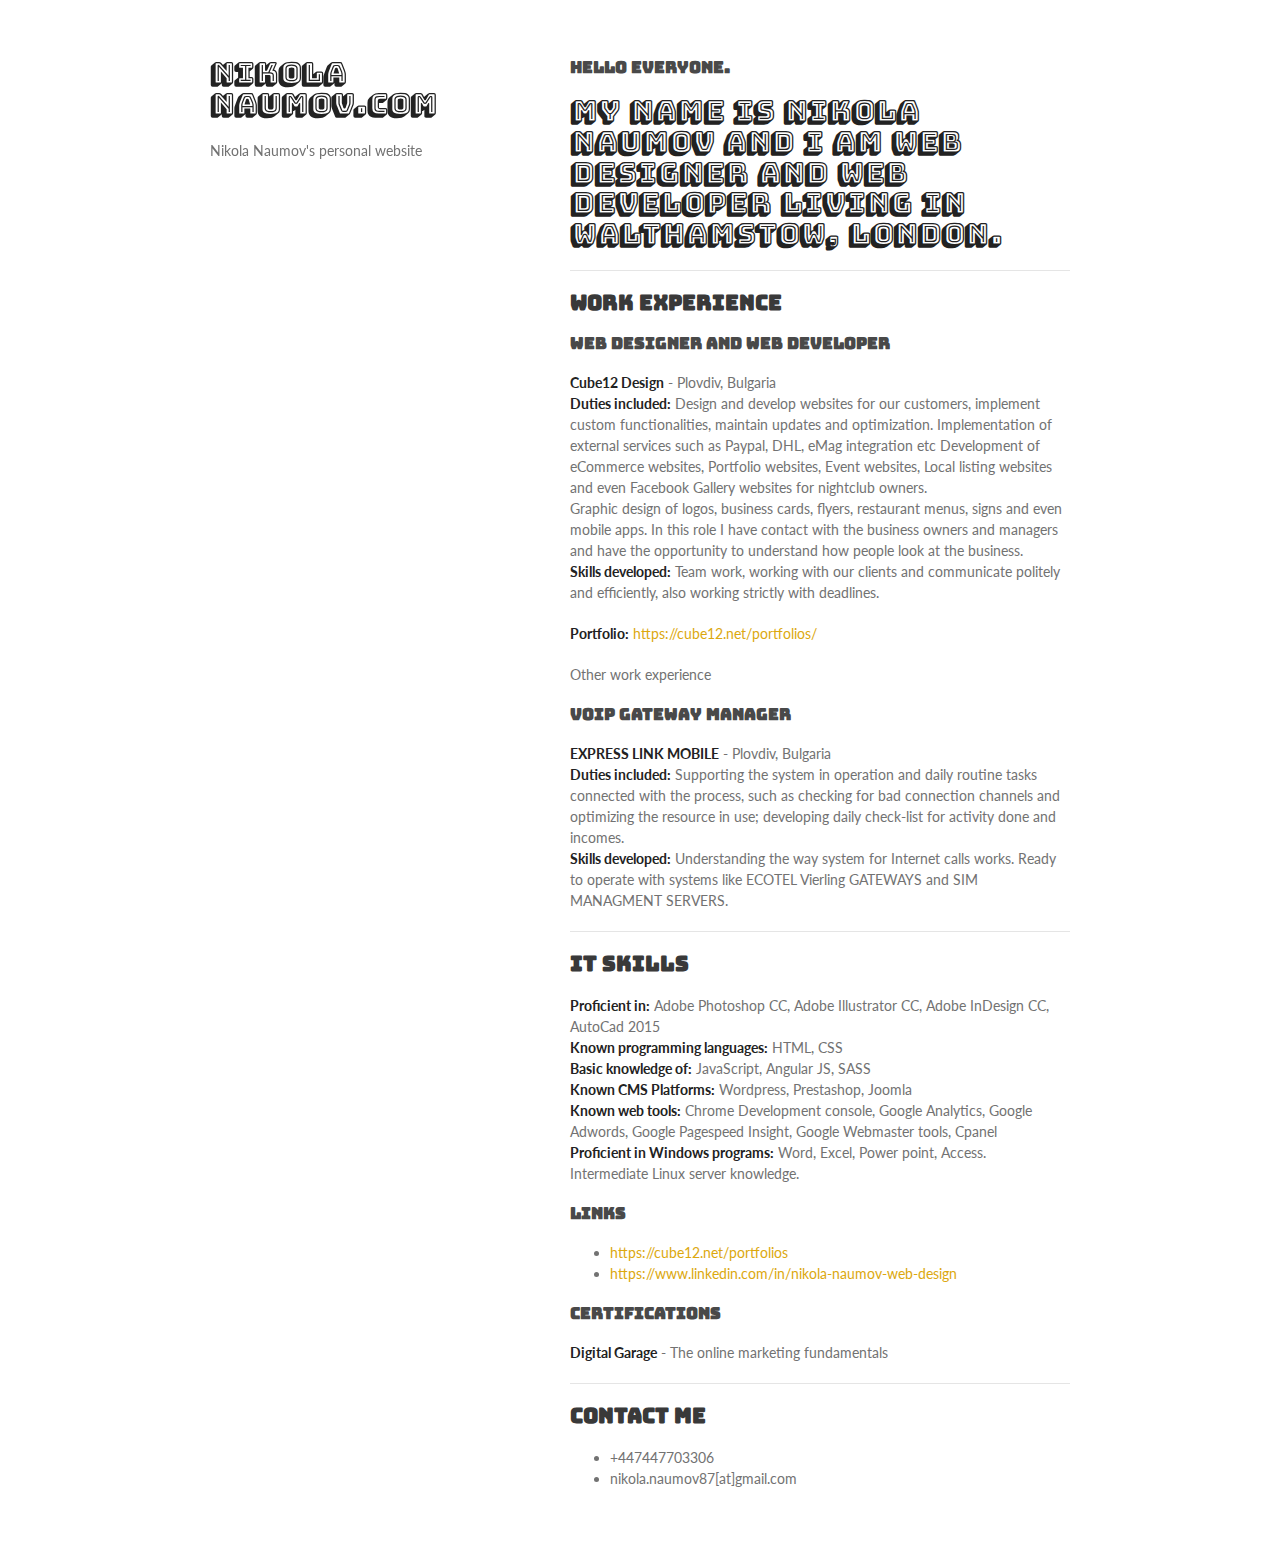
==== index.html @ 21b741aa "Update index.html" ====
<!doctype html>
<html>
  <head>
    <meta charset="utf-8">
    <meta http-equiv="X-UA-Compatible" content="chrome=1">
    <title>Nikola Naumov.com by bat6oko</title>

    <link rel="stylesheet" href="stylesheets/styles.css">
    <link rel="stylesheet" href="stylesheets/github-light.css">
    <meta name="viewport" content="width=device-width">
    <meta name="theme-color" content="#202020">
    
    <!--[if lt IE 9]>
    <script src="//html5shiv.googlecode.com/svn/trunk/html5.js"></script>
    <![endif]-->
  </head>
 <script src="//threejs.org/build/three.min.js"></script>

<?php include_once("php/analytics.php") ?>
  <body>
    <div class="wrapper">
      <header>
        <h1>Nikola Naumov.com</h1>
        <p>Nikola Naumov&#39;s personal website</p>

       
      </header>
      <section>
        <h3>
<a id="hello-everyone" class="anchor" href="#hello-everyone" aria-hidden="true"><span aria-hidden="true" class="octicon octicon-link"></span></a>Hello everyone.</h3>

<h1>
<a id="my-name-is-nikola-naumov-and-i-am-web-designer-and-web-developer-living-in-walthamstow-london" class="anchor" href="#my-name-is-nikola-naumov-and-i-am-web-designer-and-web-developer-living-in-walthamstow-london" aria-hidden="true"><span aria-hidden="true" class="octicon octicon-link"></span></a>My name is Nikola Naumov and i am Web Designer and Web Developer living in Walthamstow, London.</h1>

<h2>
  <hr>

<a id="work-experience" class="anchor" href="#work-experience" aria-hidden="true"><span aria-hidden="true" class="octicon octicon-link"></span></a>WORK EXPERIENCE</h2>

<h3>
<a id="web-designer-and-web-developer" class="anchor" href="#web-designer-and-web-developer" aria-hidden="true"><span aria-hidden="true" class="octicon octicon-link"></span></a>Web designer and web developer</h3>

<p><strong>Cube12 Design</strong> - Plovdiv, Bulgaria<br>
<strong>Duties included:</strong> Design and develop websites for our customers, implement custom functionalities, maintain updates and optimization. Implementation of external services such as Paypal, DHL, eMag integration etc Development of eCommerce websites, Portfolio websites, Event websites, Local listing websites and even Facebook Gallery websites for nightclub owners.<br>
Graphic design of logos, business cards, flyers, restaurant menus, signs and even mobile apps.
In this role I have contact with the business owners and managers and have the opportunity to understand how people look at the business.<br>
<strong>Skills developed:</strong> Team work, working with our clients and communicate politely and efficiently, also working strictly with deadlines.  </p>

<p><strong>Portfolio:</strong> <a href="https://cube12.net/portfolios/">https://cube12.net/portfolios/</a></p>


<p>Other work experience</p>

<h3>
<a id="voip-gateway-manager" class="anchor" href="#voip-gateway-manager" aria-hidden="true"><span aria-hidden="true" class="octicon octicon-link"></span></a>VOIP gateway manager</h3>

<p><strong>EXPRESS LINK MOBILE</strong> - Plovdiv, Bulgaria<br>
<strong>Duties included:</strong> Supporting the system in operation and daily routine tasks connected with the process, such as checking for bad connection channels and optimizing the resource in use; developing daily check-list for activity done and incomes.<br>
<strong>Skills developed:</strong> Understanding the way system for Internet calls works. Ready to operate with systems like ECOTEL Vierling GATEWAYS and SIM MANAGMENT SERVERS.  </p>

<hr>

<h2>
<a id="it-skills" class="anchor" href="#it-skills" aria-hidden="true"><span aria-hidden="true" class="octicon octicon-link"></span></a>IT SKILLS</h2>

<p><strong>Proficient in:</strong> Adobe Photoshop CC, Adobe Illustrator CC, Adobe InDesign CC, AutoCad 2015<br>
<strong>Known programming languages:</strong> HTML, CSS<br>
<strong>Basic knowledge of:</strong> JavaScript, Angular JS, SASS<br>
<strong>Known CMS Platforms:</strong> Wordpress, Prestashop, Joomla<br>
<strong>Known web tools:</strong> Chrome Development console, Google Analytics, Google Adwords, Google Pagespeed Insight, Google Webmaster tools, Cpanel<br>
<strong>Proficient in Windows programs:</strong> Word, Excel, Power point, Access.<br>
Intermediate Linux server knowledge.</p>

<h3>
<a id="links" class="anchor" href="#links" aria-hidden="true"><span aria-hidden="true" class="octicon octicon-link"></span></a>LINKS</h3>

<ul>
<li><a href="https://cube12.net/portfolios">https://cube12.net/portfolios</a></li>
<li><a href="https://www.linkedin.com/in/nikola-naumov-web-design">https://www.linkedin.com/in/nikola-naumov-web-design</a></li>
</ul>

<h3>
<a id="certifications" class="anchor" href="#certifications" aria-hidden="true"><span aria-hidden="true" class="octicon octicon-link"></span></a>CERTIFICATIONS</h3>

<p><strong>Digital Garage</strong> - The online marketing fundamentals</p>

<hr>

<h2>
<a id="contact-me" class="anchor" href="#contact-me" aria-hidden="true"><span aria-hidden="true" class="octicon octicon-link"></span></a>CONTACT ME</h2>

<ul>
<li>+447447703306</li>
<li>nikola.naumov87[at]gmail.com</li>
</ul>
      </section>
      <footer>
        
      </footer>
    </div>
      <script src="/javascripts/main.js"></script>
    <script src="javascripts/scale.fix.js"></script>
    
  </body>
</html>
---- stylesheets/styles.css ----
@import url('https://fonts.googleapis.com/css?family=Bungee+Inline|Bungee+Shade|Lato');

body {
  background-color: #fff;
  padding:50px;
  font: 14px/1.5 "Lato", "Helvetica Neue", Helvetica, Arial, sans-serif;
  color:#727272;
  font-weight:400;
}

h1, h2, h3, h4, h5, h6 {
  color:#222;
  margin:0 0 20px;
 font-family: 'Bungee Inline', cursive;
}

p, ul, ol, table, pre, dl {
  margin:0 0 20px;
}

h1, h2, h3 {
  line-height:1.1;
}

h1 {
  font-size:28px;
    font-family: 'Bungee Shade', cursive;
}

h2 {
  color:#393939;
}

h3, h4, h5, h6 {
  color:#494949;
}

a {
  color:#dca80e;
  text-decoration:none;
}

a:hover {
  color:#926f09;
}

a small {
  font-size:11px;
  color:#777;
  margin-top:-0.3em;
  display:block;
}

a:hover small {
  color:#777;
}

.wrapper {
  width:860px;
  margin:0 auto;
}

blockquote {
  border-left:1px solid #e5e5e5;
  margin:0;
  padding:0 0 0 20px;
  font-style:italic;
}

code, pre {
  font-family:Monaco, Bitstream Vera Sans Mono, Lucida Console, Terminal, Consolas, Liberation Mono, DejaVu Sans Mono, Courier New, monospace;
  color:#333;
  font-size:12px;
}

pre {
  padding:8px 15px;
  background: #f8f8f8;
  border-radius:5px;
  border:1px solid #e5e5e5;
  overflow-x: auto;
}

table {
  width:100%;
  border-collapse:collapse;
}

th, td {
  text-align:left;
  padding:5px 10px;
  border-bottom:1px solid #e5e5e5;
}

dt {
  color:#444;
  font-weight:700;
}

th {
  color:#444;
}

img {
  max-width:100%;
}

header {
  width:270px;
  float:left;
  position:fixed;
  -webkit-font-smoothing:subpixel-antialiased;
  z-index: 999;
}

header ul {
  list-style:none;
  height:40px;
  padding:0;
  background: #f4f4f4;
  border-radius:5px;
  border:1px solid #e0e0e0;
  width:270px;
}

header li {
  width:89px;
  float:left;
  border-right:1px solid #e0e0e0;
  height:40px;
}

header li:first-child a {
  border-radius:5px 0 0 5px;
}

header li:last-child a {
  border-radius:0 5px 5px 0;
}

header ul a {
  line-height:1;
  font-size:11px;
  color:#999;
  display:block;
  text-align:center;
  padding-top:6px;
  height:34px;
}

header ul a:hover {
  color:#999;
}

header ul a:active {
  background-color:#f0f0f0;
}

strong {
  color:#222;
  font-weight:700;
}

header ul li + li + li {
  border-right:none;
  width:89px;
}

header ul a strong {
  font-size:14px;
  display:block;
  color:#222;
}

section {
  width:500px;
  float:right;
  padding-bottom:50px;
    display: block;
    z-index: 999;
    position: relative;
}

small {
  font-size:11px;
}

hr {
  border:0;
  background:#e5e5e5;
  height:1px;
  margin:0 0 20px;
}

footer {
  width:270px;
  float:left;
  position:fixed;
  bottom:50px;
  -webkit-font-smoothing:subpixel-antialiased;
}

@media print, screen and (max-width: 960px) {

  div.wrapper {
    width:auto;
    margin:0;
  }

  header, section, footer {
    float:none;
    position:static;
    width:auto;
  }

  header {
    padding-right:320px;
  }

  section {
    border:1px solid #e5e5e5;
    border-width:1px 0;
    padding:20px 0;
    margin:0 0 20px;
  }

  header a small {
    display:inline;
  }

  header ul {
    position:absolute;
    right:50px;
    top:52px;
    display:none;
  }
  header p.view {
    display:none;
  }
}

@media print, screen and (max-width: 720px) {
  body {
    word-wrap:break-word;
  }

  header {
    padding:0;
  }

  header ul, header p.view {
    position:static;
  }

  pre, code {
    word-wrap:normal;
  }
}

@media print, screen and (max-width: 480px) {
  body {
    padding:15px;
  }

  header ul {
    width:99%;
  }

  header li, header ul li + li + li {
    width:33%;
  }
}

@media print {
  body {
    padding:0.4in;
    font-size:12pt;
    color:#444;
  }
}
---- stylesheets/github-light.css ----
/*
The MIT License (MIT)

Copyright (c) 2016 GitHub, Inc.

Permission is hereby granted, free of charge, to any person obtaining a copy
of this software and associated documentation files (the "Software"), to deal
in the Software without restriction, including without limitation the rights
to use, copy, modify, merge, publish, distribute, sublicense, and/or sell
copies of the Software, and to permit persons to whom the Software is
furnished to do so, subject to the following conditions:

The above copyright notice and this permission notice shall be included in all
copies or substantial portions of the Software.

THE SOFTWARE IS PROVIDED "AS IS", WITHOUT WARRANTY OF ANY KIND, EXPRESS OR
IMPLIED, INCLUDING BUT NOT LIMITED TO THE WARRANTIES OF MERCHANTABILITY,
FITNESS FOR A PARTICULAR PURPOSE AND NONINFRINGEMENT. IN NO EVENT SHALL THE
AUTHORS OR COPYRIGHT HOLDERS BE LIABLE FOR ANY CLAIM, DAMAGES OR OTHER
LIABILITY, WHETHER IN AN ACTION OF CONTRACT, TORT OR OTHERWISE, ARISING FROM,
OUT OF OR IN CONNECTION WITH THE SOFTWARE OR THE USE OR OTHER DEALINGS IN THE
SOFTWARE.

*/

.pl-c /* comment */ {
  color: #969896;
}

.pl-c1 /* constant, variable.other.constant, support, meta.property-name, support.constant, support.variable, meta.module-reference, markup.raw, meta.diff.header */,
.pl-s .pl-v /* string variable */ {
  color: #0086b3;
}

.pl-e /* entity */,
.pl-en /* entity.name */ {
  color: #795da3;
}

.pl-smi /* variable.parameter.function, storage.modifier.package, storage.modifier.import, storage.type.java, variable.other */,
.pl-s .pl-s1 /* string source */ {
  color: #333;
}

.pl-ent /* entity.name.tag */ {
  color: #63a35c;
}

.pl-k /* keyword, storage, storage.type */ {
  color: #a71d5d;
}

.pl-s /* string */,
.pl-pds /* punctuation.definition.string, string.regexp.character-class */,
.pl-s .pl-pse .pl-s1 /* string punctuation.section.embedded source */,
.pl-sr /* string.regexp */,
.pl-sr .pl-cce /* string.regexp constant.character.escape */,
.pl-sr .pl-sre /* string.regexp source.ruby.embedded */,
.pl-sr .pl-sra /* string.regexp string.regexp.arbitrary-repitition */ {
  color: #183691;
}

.pl-v /* variable */ {
  color: #ed6a43;
}

.pl-id /* invalid.deprecated */ {
  color: #b52a1d;
}

.pl-ii /* invalid.illegal */ {
  color: #f8f8f8;
  background-color: #b52a1d;
}

.pl-sr .pl-cce /* string.regexp constant.character.escape */ {
  font-weight: bold;
  color: #63a35c;
}

.pl-ml /* markup.list */ {
  color: #693a17;
}

.pl-mh /* markup.heading */,
.pl-mh .pl-en /* markup.heading entity.name */,
.pl-ms /* meta.separator */ {
  font-weight: bold;
  color: #1d3e81;
}

.pl-mq /* markup.quote */ {
  color: #008080;
}

.pl-mi /* markup.italic */ {
  font-style: italic;
  color: #333;
}

.pl-mb /* markup.bold */ {
  font-weight: bold;
  color: #333;
}

.pl-md /* markup.deleted, meta.diff.header.from-file */ {
  color: #bd2c00;
  background-color: #ffecec;
}

.pl-mi1 /* markup.inserted, meta.diff.header.to-file */ {
  color: #55a532;
  background-color: #eaffea;
}

.pl-mdr /* meta.diff.range */ {
  font-weight: bold;
  color: #795da3;
}

.pl-mo /* meta.output */ {
  color: #1d3e81;
}
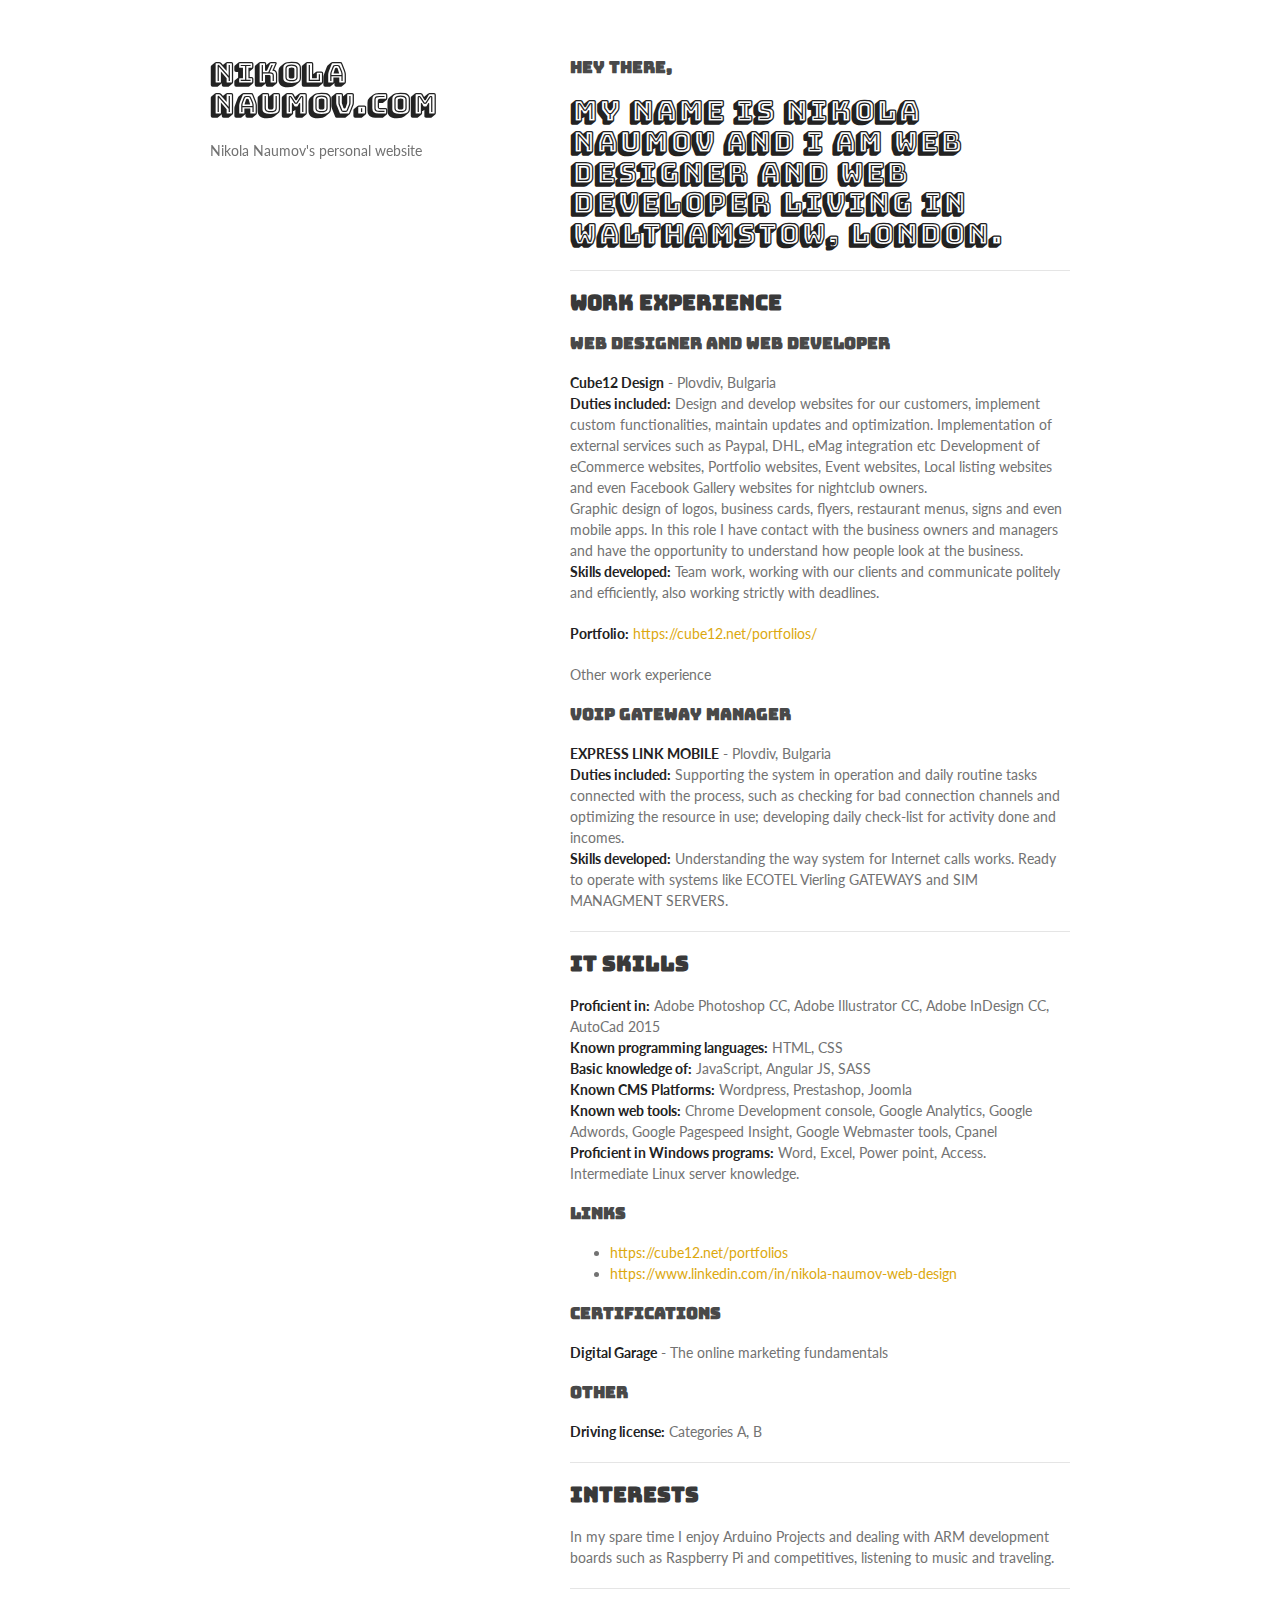
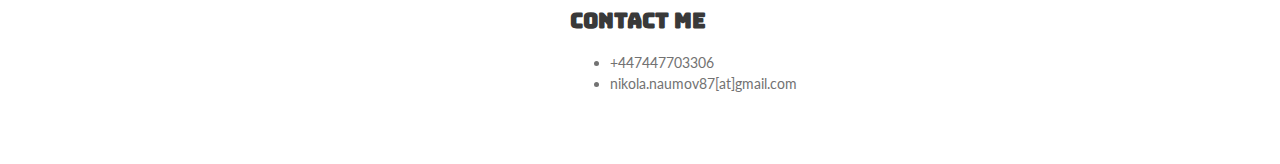
==== commit ed461429: "Update index.html" ====
--- a/index.html
+++ b/index.html
@@ -9,14 +9,15 @@
     <link rel="stylesheet" href="stylesheets/github-light.css">
     <meta name="viewport" content="width=device-width">
     <meta name="theme-color" content="#202020">
+    <link rel="shortcut icon" href="favicon/favicon.ico" type="image/x-icon">
+<link rel="icon" href="favicon/favicon.ico" type="image/x-icon">
     
     <!--[if lt IE 9]>
     <script src="//html5shiv.googlecode.com/svn/trunk/html5.js"></script>
     <![endif]-->
   </head>
  <script src="//threejs.org/build/three.min.js"></script>
-
-<?php include_once("php/analytics.php") ?>
+  <script src="javascripts/analytics.js"></script>
   <body>
     <div class="wrapper">
       <header>
@@ -27,7 +28,7 @@
       </header>
       <section>
         <h3>
-<a id="hello-everyone" class="anchor" href="#hello-everyone" aria-hidden="true"><span aria-hidden="true" class="octicon octicon-link"></span></a>Hello everyone.</h3>
+<a id="hello-everyone" class="anchor" href="#hello-everyone" aria-hidden="true"><span aria-hidden="true" class="octicon octicon-link"></span></a>Hey there,</h3>
 
 <h1>
 <a id="my-name-is-nikola-naumov-and-i-am-web-designer-and-web-developer-living-in-walthamstow-london" class="anchor" href="#my-name-is-nikola-naumov-and-i-am-web-designer-and-web-developer-living-in-walthamstow-london" aria-hidden="true"><span aria-hidden="true" class="octicon octicon-link"></span></a>My name is Nikola Naumov and i am Web Designer and Web Developer living in Walthamstow, London.</h1>
@@ -83,9 +84,17 @@
 <a id="certifications" class="anchor" href="#certifications" aria-hidden="true"><span aria-hidden="true" class="octicon octicon-link"></span></a>CERTIFICATIONS</h3>
 
 <p><strong>Digital Garage</strong> - The online marketing fundamentals</p>
+<h3>
+  
+<a id="other" class="anchor" href="#other" aria-hidden="true"><span aria-hidden="true" class="octicon octicon-link"></span></a>OTHER</h3>
+
+<p><strong>Driving license:</strong> Categories A, B</p>
+<hr>
+<h2>
+<a id="interests" class="anchor" href="#interests" aria-hidden="true"><span aria-hidden="true" class="octicon octicon-link"></span></a>Interests</h2>
+<p>In my spare time I enjoy Arduino Projects and dealing with ARM development boards such as Raspberry Pi and competitives, listening to music and traveling.</p>
 
 <hr>
-
 <h2>
 <a id="contact-me" class="anchor" href="#contact-me" aria-hidden="true"><span aria-hidden="true" class="octicon octicon-link"></span></a>CONTACT ME</h2>
 
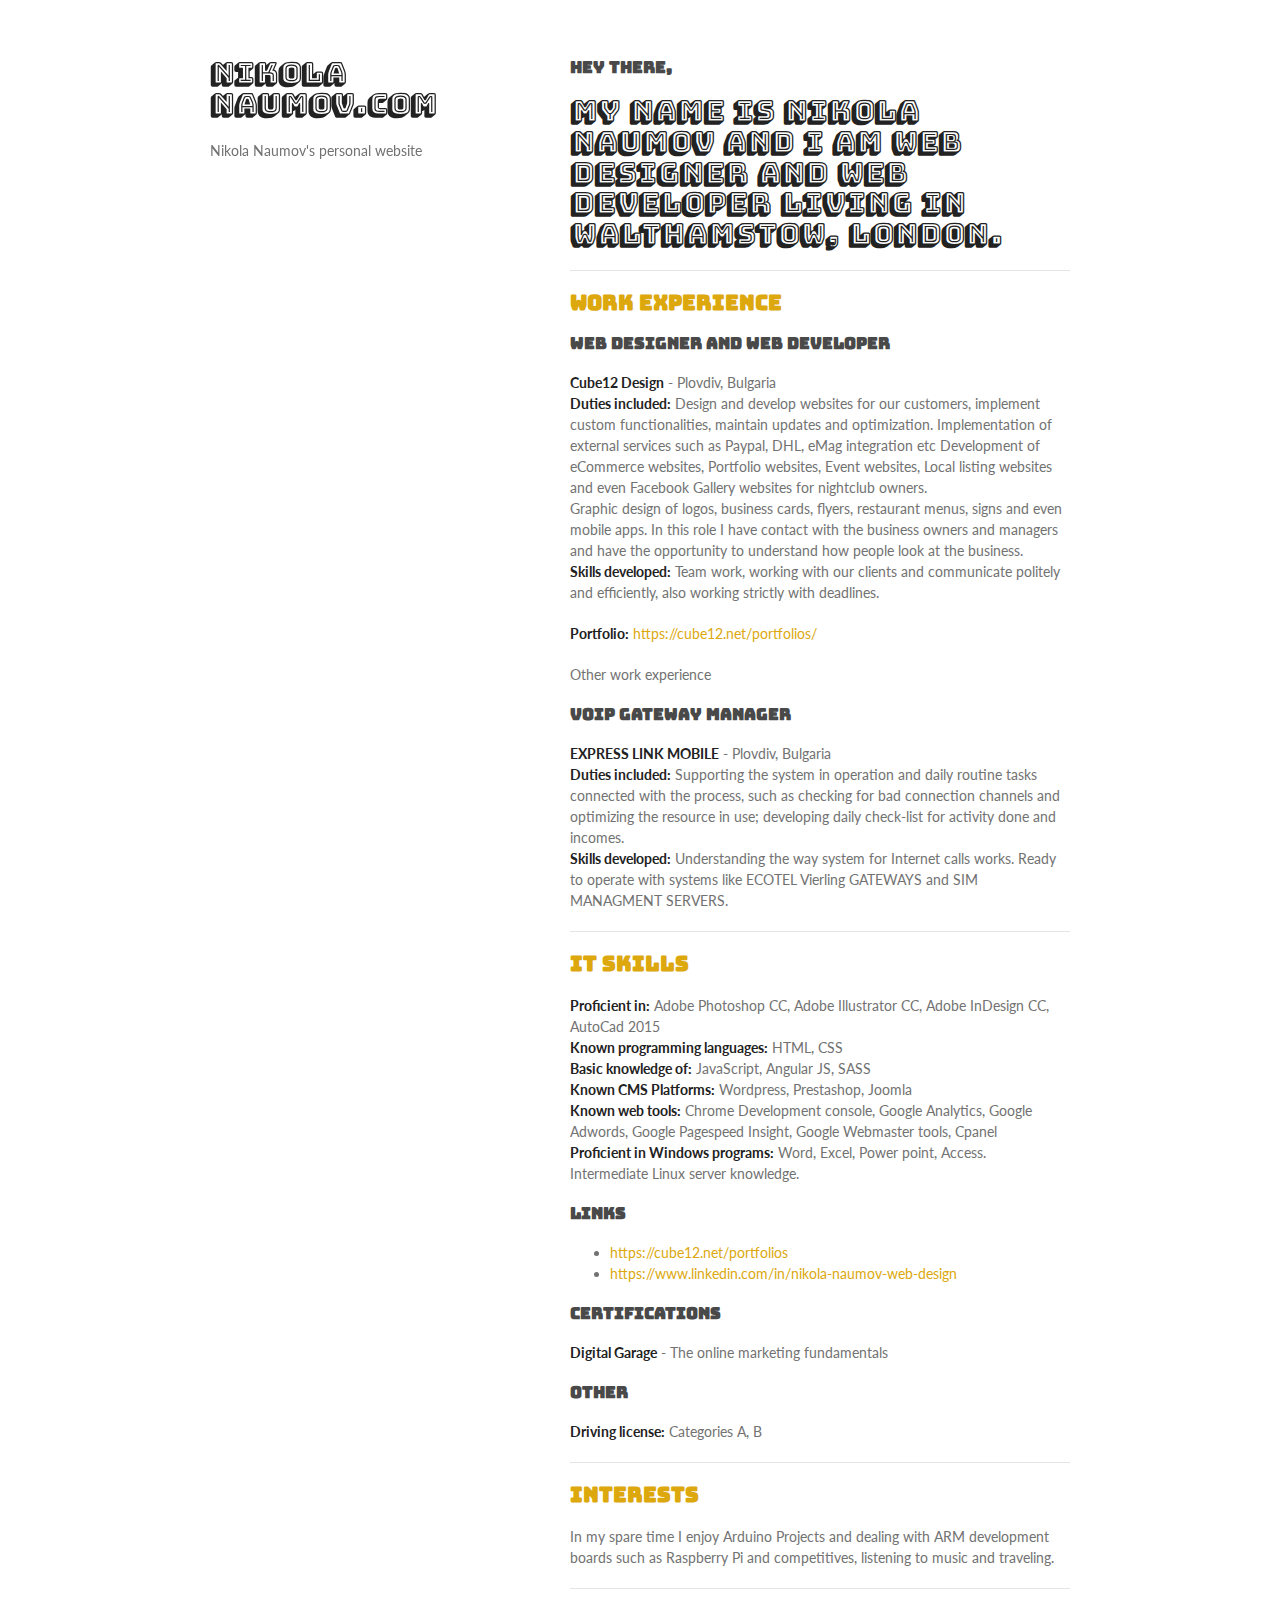
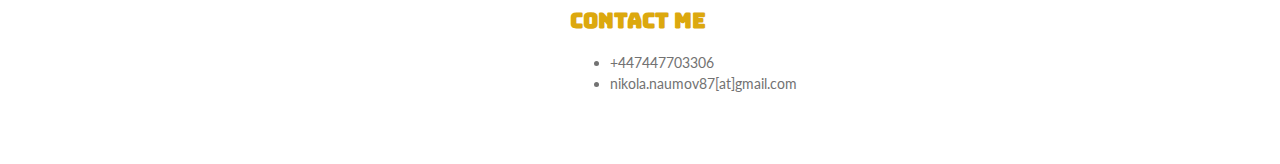
==== commit 91ef49cb: "Update index.html" ====
--- a/index.html
+++ b/index.html
@@ -6,7 +6,6 @@
     <title>Nikola Naumov.com by bat6oko</title>
 
     <link rel="stylesheet" href="stylesheets/styles.css">
-    <link rel="stylesheet" href="stylesheets/github-light.css">
     <meta name="viewport" content="width=device-width">
     <meta name="theme-color" content="#202020">
     <link rel="shortcut icon" href="favicon/favicon.ico" type="image/x-icon">
--- a/stylesheets/styles.css
+++ b/stylesheets/styles.css
@@ -1,4 +1,127 @@
+/*
+The MIT License (MIT)
+
+Copyright (c) 2016 GitHub, Inc.
+
+Permission is hereby granted, free of charge, to any person obtaining a copy
+of this software and associated documentation files (the "Software"), to deal
+in the Software without restriction, including without limitation the rights
+to use, copy, modify, merge, publish, distribute, sublicense, and/or sell
+copies of the Software, and to permit persons to whom the Software is
+furnished to do so, subject to the following conditions:
+
+The above copyright notice and this permission notice shall be included in all
+copies or substantial portions of the Software.
+
+THE SOFTWARE IS PROVIDED "AS IS", WITHOUT WARRANTY OF ANY KIND, EXPRESS OR
+IMPLIED, INCLUDING BUT NOT LIMITED TO THE WARRANTIES OF MERCHANTABILITY,
+FITNESS FOR A PARTICULAR PURPOSE AND NONINFRINGEMENT. IN NO EVENT SHALL THE
+AUTHORS OR COPYRIGHT HOLDERS BE LIABLE FOR ANY CLAIM, DAMAGES OR OTHER
+LIABILITY, WHETHER IN AN ACTION OF CONTRACT, TORT OR OTHERWISE, ARISING FROM,
+OUT OF OR IN CONNECTION WITH THE SOFTWARE OR THE USE OR OTHER DEALINGS IN THE
+SOFTWARE.
+
+*/
 @import url('https://fonts.googleapis.com/css?family=Bungee+Inline|Bungee+Shade|Lato');
+.pl-c /* comment */ {
+  color: #969896;
+}
+
+.pl-c1 /* constant, variable.other.constant, support, meta.property-name, support.constant, support.variable, meta.module-reference, markup.raw, meta.diff.header */,
+.pl-s .pl-v /* string variable */ {
+  color: #0086b3;
+}
+
+.pl-e /* entity */,
+.pl-en /* entity.name */ {
+  color: #795da3;
+}
+
+.pl-smi /* variable.parameter.function, storage.modifier.package, storage.modifier.import, storage.type.java, variable.other */,
+.pl-s .pl-s1 /* string source */ {
+  color: #333;
+}
+
+.pl-ent /* entity.name.tag */ {
+  color: #63a35c;
+}
+
+.pl-k /* keyword, storage, storage.type */ {
+  color: #a71d5d;
+}
+
+.pl-s /* string */,
+.pl-pds /* punctuation.definition.string, string.regexp.character-class */,
+.pl-s .pl-pse .pl-s1 /* string punctuation.section.embedded source */,
+.pl-sr /* string.regexp */,
+.pl-sr .pl-cce /* string.regexp constant.character.escape */,
+.pl-sr .pl-sre /* string.regexp source.ruby.embedded */,
+.pl-sr .pl-sra /* string.regexp string.regexp.arbitrary-repitition */ {
+  color: #183691;
+}
+
+.pl-v /* variable */ {
+  color: #ed6a43;
+}
+
+.pl-id /* invalid.deprecated */ {
+  color: #b52a1d;
+}
+
+.pl-ii /* invalid.illegal */ {
+  color: #f8f8f8;
+  background-color: #b52a1d;
+}
+
+.pl-sr .pl-cce /* string.regexp constant.character.escape */ {
+  font-weight: bold;
+  color: #63a35c;
+}
+
+.pl-ml /* markup.list */ {
+  color: #693a17;
+}
+
+.pl-mh /* markup.heading */,
+.pl-mh .pl-en /* markup.heading entity.name */,
+.pl-ms /* meta.separator */ {
+  font-weight: bold;
+  color: #1d3e81;
+}
+
+.pl-mq /* markup.quote */ {
+  color: #008080;
+}
+
+.pl-mi /* markup.italic */ {
+  font-style: italic;
+  color: #333;
+}
+
+.pl-mb /* markup.bold */ {
+  font-weight: bold;
+  color: #333;
+}
+
+.pl-md /* markup.deleted, meta.diff.header.from-file */ {
+  color: #bd2c00;
+  background-color: #ffecec;
+}
+
+.pl-mi1 /* markup.inserted, meta.diff.header.to-file */ {
+  color: #55a532;
+  background-color: #eaffea;
+}
+
+.pl-mdr /* meta.diff.range */ {
+  font-weight: bold;
+  color: #795da3;
+}
+
+.pl-mo /* meta.output */ {
+  color: #1d3e81;
+}
+
 
 body {
   background-color: #fff;
@@ -28,7 +151,7 @@
 }
 
 h2 {
-  color:#393939;
+  color:#dca80e;
 }
 
 h3, h4, h5, h6 {
@@ -209,7 +332,7 @@
 
   header, section, footer {
     float:none;
-    position:static;
+    position: relative;
     width:auto;
   }
 
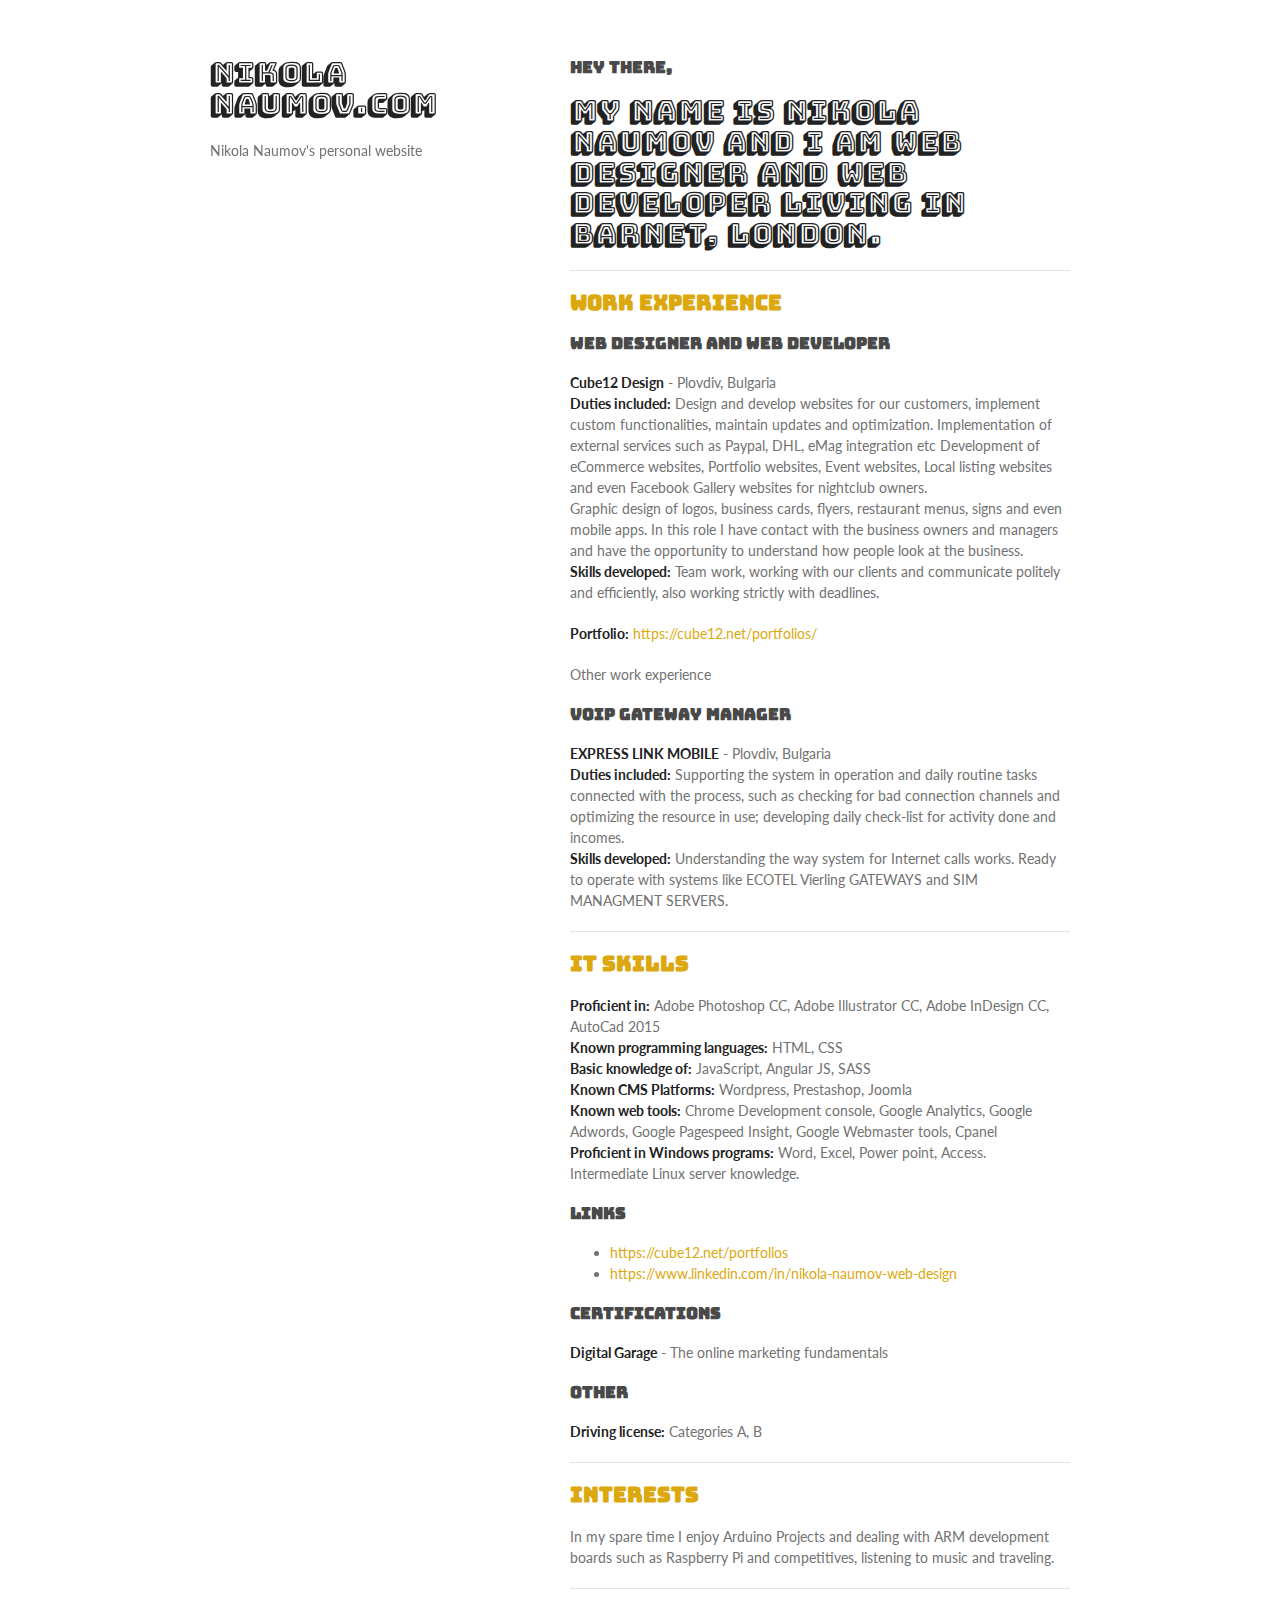
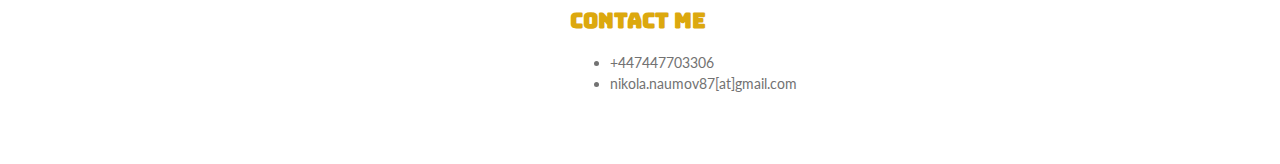
==== commit 951750c4: "Update index.html" ====
--- a/index.html
+++ b/index.html
@@ -10,18 +10,27 @@
     <meta name="theme-color" content="#202020">
     <link rel="shortcut icon" href="favicon/favicon.ico" type="image/x-icon">
 <link rel="icon" href="favicon/favicon.ico" type="image/x-icon">
-    
+      <script>
+          (function(i,s,o,g,r,a,m){i['GoogleAnalyticsObject']=r;i[r]=i[r]||function(){
+  (i[r].q=i[r].q||[]).push(arguments)},i[r].l=1*new Date();a=s.createElement(o),
+  m=s.getElementsByTagName(o)[0];a.async=1;a.src=g;m.parentNode.insertBefore(a,m)
+  })(window,document,'script','https://www.google-analytics.com/analytics.js','ga');
+  ga('create', 'UA-88075703-1', 'auto');
+  ga('send', 'pageview');
+
+        </script>
     <!--[if lt IE 9]>
     <script src="//html5shiv.googlecode.com/svn/trunk/html5.js"></script>
     <![endif]-->
   </head>
- <script src="//threejs.org/build/three.min.js"></script>
-  <script src="javascripts/analytics.js"></script>
+
   <body>
     <div class="wrapper">
       <header>
         <h1>Nikola Naumov.com</h1>
         <p>Nikola Naumov&#39;s personal website</p>
+        
+    <script src="//threejs.org/build/three.min.js"></script>
 
        
       </header>
@@ -30,7 +39,7 @@
 <a id="hello-everyone" class="anchor" href="#hello-everyone" aria-hidden="true"><span aria-hidden="true" class="octicon octicon-link"></span></a>Hey there,</h3>
 
 <h1>
-<a id="my-name-is-nikola-naumov-and-i-am-web-designer-and-web-developer-living-in-walthamstow-london" class="anchor" href="#my-name-is-nikola-naumov-and-i-am-web-designer-and-web-developer-living-in-walthamstow-london" aria-hidden="true"><span aria-hidden="true" class="octicon octicon-link"></span></a>My name is Nikola Naumov and i am Web Designer and Web Developer living in Walthamstow, London.</h1>
+<a id="my-name-is-nikola-naumov-and-i-am-web-designer-and-web-developer-living-in-walthamstow-london" class="anchor" href="#my-name-is-nikola-naumov-and-i-am-web-designer-and-web-developer-living-in-walthamstow-london" aria-hidden="true"><span aria-hidden="true" class="octicon octicon-link"></span></a>My name is Nikola Naumov and i am Web Designer and Web Developer living in Barnet, London.</h1>
 
 <h2>
   <hr>
@@ -106,8 +115,9 @@
         
       </footer>
     </div>
+   
       <script src="/javascripts/main.js"></script>
     <script src="javascripts/scale.fix.js"></script>
-    
+  
   </body>
 </html>
